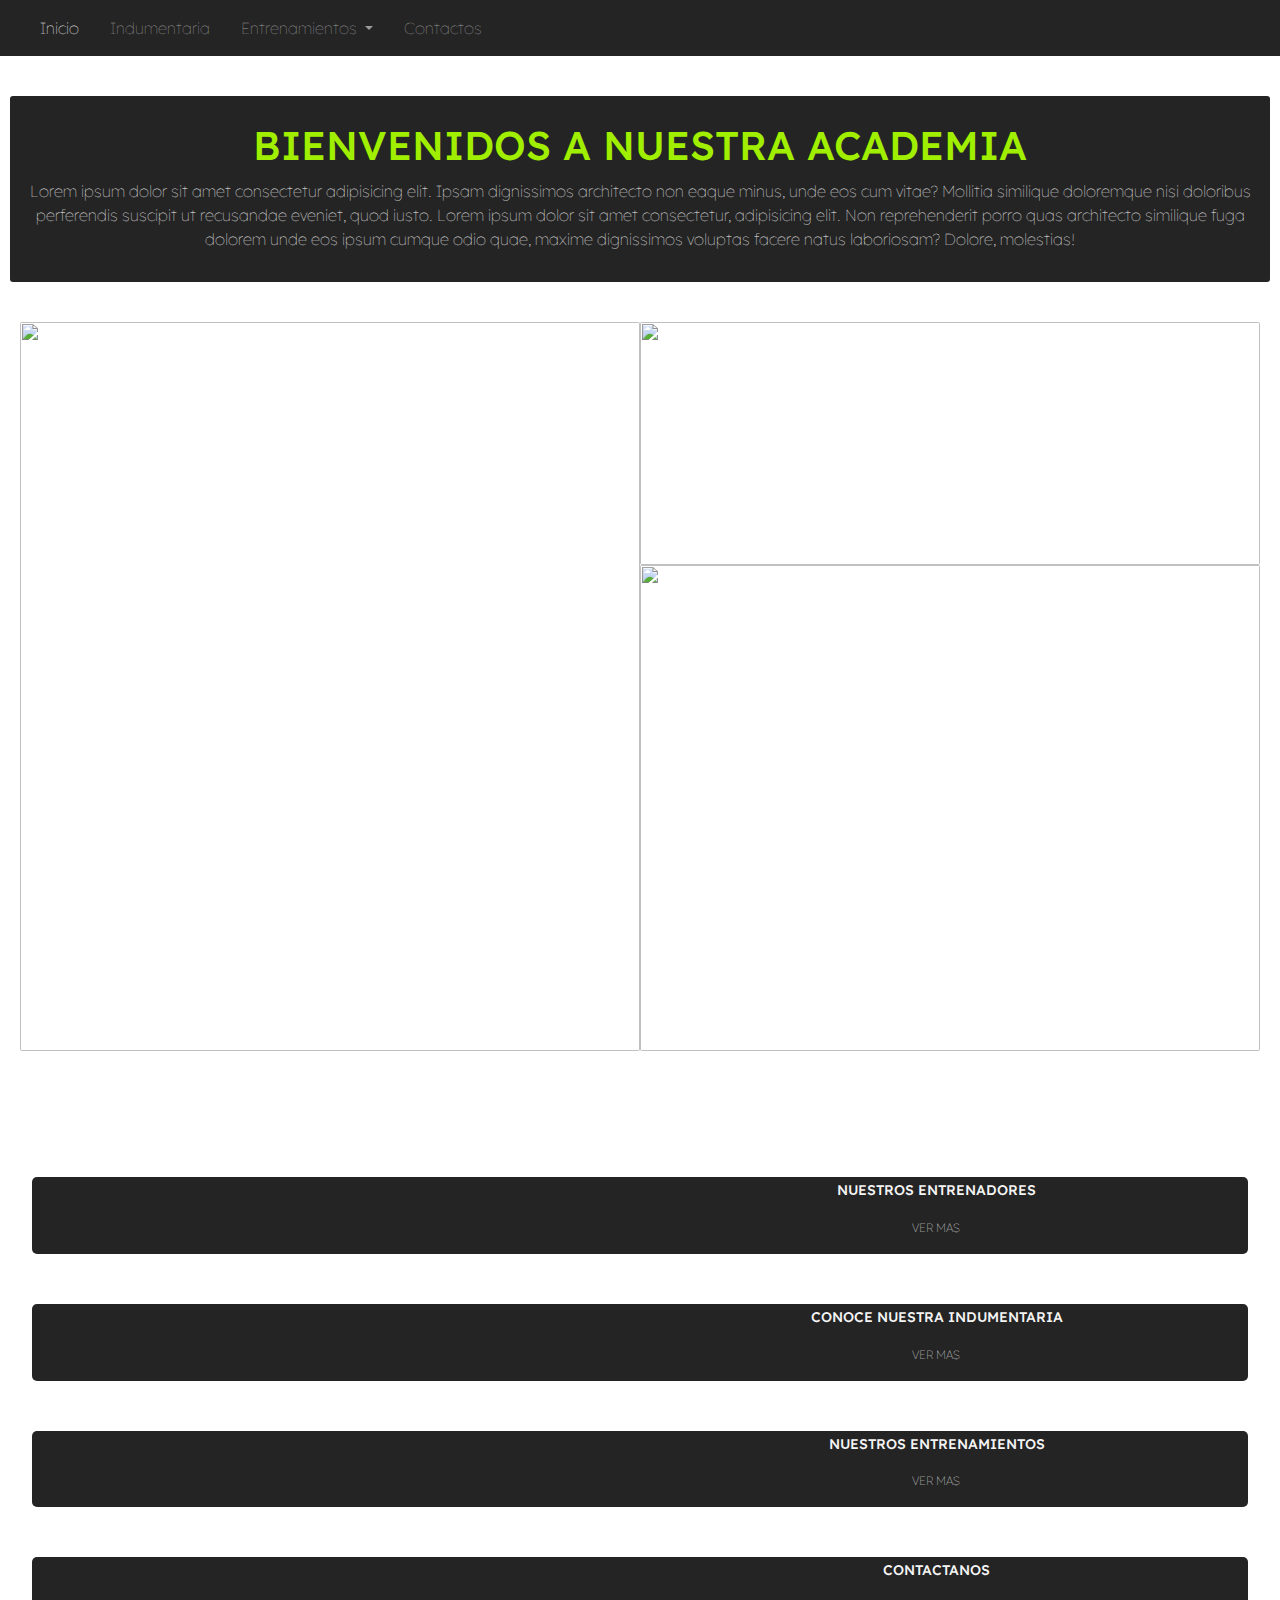
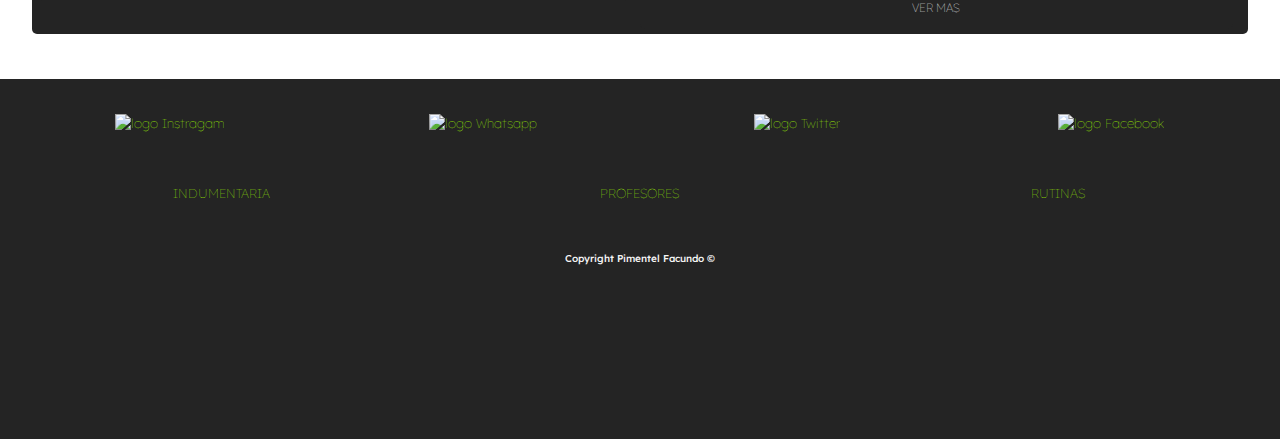
==== index.html @ 221ac8d2 "primer dia de sass terminado, faltan paginas rutinas y contactos" ====
<!DOCTYPE html>
<html lang="en">
<head>
    <meta charset="UTF-8">
    <meta name="viewport" content="width=device-width, initial-scale=1.0">
    <!-- link de bootstrap -->
    <link href="https://cdn.jsdelivr.net/npm/bootstrap@5.3.3/dist/css/bootstrap.min.css" rel="stylesheet" integrity="sha384-QWTKZyjpPEjISv5WaRU9OFeRpok6YctnYmDr5pNlyT2bRjXh0JMhjY6hW+ALEwIH" crossorigin="anonymous">

    <!-- link de nuestro css -->
    <link rel="stylesheet" href="css/styles.css">

    <!-- google fonts -->
    <link rel="preconnect" href="https://fonts.googleapis.com">
    <link rel="preconnect" href="https://fonts.gstatic.com" crossorigin>
    <link href="https://fonts.googleapis.com/css2?family=Arimo:ital,wght@0,400..700;1,400..700&family=Lexend+Deca:wght@100..900&family=Public+Sans:ital,wght@0,100..900;1,100..900&display=swap" rel="stylesheet">

    <title>Segunda Entrega</title>
</head>
<body>
    
  <!-- BARRA DE NAVEGACION -->

    <header>
      <nav class="navbar navbar-expand-lg bg-navbar" data-bs-theme="dark">
        <div class="container-fluid">
          <a class="navbar-logo" href="index.html"><img src="img/header/logo1.png" alt=""></a>
          <button class="navbar-toggler" type="button" data-bs-toggle="collapse" data-bs-target="#navbarSupportedContent" aria-controls="navbarSupportedContent" aria-expanded="false" aria-label="Toggle navigation">
            <span class="navbar-toggler-icon"></span>
          </button>
          <div class="collapse navbar-collapse nav-menu" id="navbarSupportedContent" >
            <ul class="navbar-nav me-auto mb-2 mb-lg-0 ">
              <li class="nav-links">
                <a class="nav-link active" aria-current="page" href="#" >Inicio</a>
              </li>
              <li class="nav-item">
                <a class="nav-link" href="pages/galeria.html">Indumentaria</a>
              </li>
              <li class="nav-item dropdown">
                <a class="nav-link dropdown-toggle" href="#" role="button" data-bs-toggle="dropdown" aria-expanded="false">
                  Entrenamientos
                </a>
                <ul class="dropdown-menu bg-navbar">
                  <li><a class="dropdown-item" href="pages/profesores.html">Profesores</a></li>
                  <li><a class="dropdown-item" href="pages/rutinas.html">Rutinas</a></li>
                  <li>
                </ul>
              </li>
              <li class="nav-item">
                <a class="nav-link" aria-disabled="true" href="pages/contactos.html">Contactos</a>
              </li>
            </ul>
            
          </div>
        </div>
      </nav>
    </header>

  <!-- CUERPO PRINCIPAL -->

    <main>
        <div class="box-one">
          <div class="texto">
            <h1>BIENVENIDOS A NUESTRA ACADEMIA</h1>
            <p>Lorem ipsum dolor sit amet consectetur adipisicing elit. Ipsam dignissimos architecto non eaque minus, unde eos cum vitae? Mollitia similique doloremque nisi doloribus perferendis suscipit ut recusandae eveniet, quod iusto. Lorem ipsum dolor sit amet consectetur, adipisicing elit. Non reprehenderit porro quas architecto similique fuga dolorem unde eos ipsum cumque odio quae, maxime dignissimos voluptas facere natus laboriosam? Dolore, molestias!</p>
          </div>

          <div class="grid-img">
            <div class="img-uno">
              <img src="img/main/lewan.jpg" alt="">
            </div>
            <div class="img-dos">
              <img src="img/main/main.jpg" alt="">
            </div>
            <div class="img-tres">
              <img src="img/main/6bfe313bb696d39ceade29074fa2ff1f.jpg" alt="">
            </div>
          </div>
          

        </div>

        <section class="links-pages">
            <div class="container-links">
              <div class="link-img">
                <img src="img/section/profesores.jpg" alt="">
              </div>
    
              <div class="link-text">
                <h2>NUESTROS ENTRENADORES</h2>
                <a href="pages/profesores.html">VER MAS</a>
              </div>
            </div>
            
            <div class="container-links">
              <div class="link-img">
                <img src="img/section/indumentaria.jpg" alt="">
              </div>
    
              <div class="link-text">
                <h2>CONOCE NUESTRA INDUMENTARIA</h2>
                <a href="pages/galeria.html">VER MAS</a>
              </div>
            </div>
    
            <div class="container-links">
              <div class="link-img">
                <img src="img/section/rutinas.jpg" alt="">
              </div>
              <div class="link-text">
                  <h2>NUESTROS ENTRENAMIENTOS</h2>
                  <a href="pages/rutinas.html">VER MAS</a>
              </div>
            </div>
    
            <div class="container-links">
              <div class="link-img">
                  <img src="img/section/personal-trainer.jpg" alt="">
              </div>
              <div class="link-text">
                  <h2>CONTACTANOS</h2>
                  <a href="pages/contactos.html">VER MAS</a>
              </div>
            </div>
        </section>
    </main>

  <!-- PIE DE PAGINA -->

    <footer>
        <div>
          <a href=""><img src="img/footer-contactos/instragram2.png" alt="logo Instragam"></a>
          <a href=""><img src="img/footer-contactos/whatsapp (2).png" alt="logo Whatsapp"></a>
          <a href=""><img src="img/footer-contactos/x.png" alt="logo Twitter"></a>
          <a href=""><img src="img/footer-contactos/facebook (2).png" alt="logo Facebook"></a>
        </div>

        <div>
            <a href="pages/galeria.html">INDUMENTARIA</a>
            <a href="pages/profesores.html">PROFESORES</a>
            <a href="pages/rutinas.html">RUTINAS</a>
        </div>

        <h3>Copyright Pimentel Facundo ©</h3>

    </footer>










  <script src="https://cdn.jsdelivr.net/npm/bootstrap@5.3.3/dist/js/bootstrap.bundle.min.js" integrity="sha384-YvpcrYf0tY3lHB60NNkmXc5s9fDVZLESaAA55NDzOxhy9GkcIdslK1eN7N6jIeHz" crossorigin="anonymous"></script>
</body>
</html>
---- css/styles.css ----
* {
  margin: 0;
  padding: 0;
  box-sizing: border-box;
}

body {
  background-color: rgb(255, 255, 255);
  font-family: "Lexend Deca", sans-serif;
  font-optical-sizing: auto;
  font-weight: 100;
  font-style: 100;
}

header {
  background-color: #242424;
}
header .bg-navbar .container-fluid .navbar-logo img {
  width: 30%;
}
header .bg-navbar .container-fluid .nav-menu .navbar-nav {
  margin: 0px 20px;
  gap: 15px;
}

/* CUERPO PRINCIPAL*/
main {
  text-align: center;
}
main .box-one .texto {
  margin: 40px 10px;
  background-color: #242424;
  color: whitesmoke;
  padding: 15px;
  border-radius: 3px;
}
main .box-one .texto h1 {
  color: #A1EF00;
}
main .box-one .grid-img {
  display: grid;
  grid-template-columns: repeat(2, 1fr);
  grid-template-rows: repeat(3, 30%);
  margin: 0px 20px;
  height: 90vh;
}
main .box-one .grid-img div img {
  width: 100%;
  height: 100%;
  object-fit: cover;
  border-radius: 2px;
}
main .box-one .grid-img .img-uno {
  grid-column: 1;
  grid-row: span 3;
}
main .box-one .grid-img .img-tres {
  grid-row: span 2;
}
main .links-pages {
  display: flex;
  flex-direction: column;
  align-items: center;
  border-radius: 2px;
  gap: 40px;
  margin: 40px 0px;
}
main .links-pages div {
  display: flex;
  width: 95%;
  margin: 5px 5px;
  border-radius: 5px;
  background-color: #242424;
  color: whitesmoke;
  font-size: 12px;
  text-align: center;
  align-items: center;
}

.links-pages {
  display: flex;
  flex-direction: column;
  align-items: center;
  border-radius: 2px;
  gap: 40px;
  margin: 40px 0px;
}
.links-pages div {
  display: flex;
  width: 95%;
  margin: 5px 5px;
  border-radius: 5px;
  background-color: #242424;
  color: whitesmoke;
  font-size: 12px;
  text-align: center;
  align-items: center;
}
.links-pages div h2 {
  font-size: 14px;
}
.links-pages div img {
  border-radius: 5px;
  margin: 5px 5px;
  width: 95%;
}
.links-pages .container-links .link-text {
  display: flex;
  flex-direction: column;
  margin-right: 15px;
}
.links-pages .container-links .link-text a {
  text-decoration: none;
  color: whitesmoke;
  width: 60%;
  padding: 12px;
}
.links-pages .container-links .link-text a:hover {
  background-color: #A1EF00;
  color: #242424;
  border-radius: 15px;
}

/* PIE DE PAGINA*/
footer {
  background-color: #242424;
  color: whitesmoke;
  text-align: center;
  height: 40vh;
}
footer h3 {
  padding: 10px;
  font-size: 10px;
}
footer div {
  padding: 10px;
  margin: 30px 15px;
  display: flex;
  justify-content: space-evenly;
  gap: 25px;
  font-size: 13px;
}
footer div img {
  padding-top: 25px;
  width: 50%;
}
footer div a {
  width: 40%;
  text-decoration: none;
  color: #A1EF00;
}

/* PAGE GALERIA */
.galeria div h1 {
  margin: 20px 3px;
  background-color: #242424;
  color: #A1EF00;
  padding: 15px;
  border-radius: 2px;
}
.galeria .adidas .cuadro-uno img {
  border-radius: 2px;
  width: 95%;
  padding: 5px;
}
.galeria .adidas div h2 {
  margin: 20px 3px;
  background-color: #242424;
  color: #A1EF00;
  padding: 15px;
  border-radius: 2px;
}
.galeria .adidas .cuadro-dos {
  height: 130vh;
  margin: 0px 10px;
  display: grid;
  grid-template-columns: repeat(2, 1fr);
  grid-template-rows: repeat(3, 33%);
  gap: 5px;
}
.galeria .adidas .cuadro-dos img {
  width: 100%;
  height: 100%;
  object-fit: cover;
  border-radius: 2px;
}
.galeria .adidas .cuadro-dos .dos-img-uno {
  grid-column: 1;
  grid-row: span 2;
}
.galeria .adidas .cuadro-dos .dos-img-cuatro {
  grid-column: span 2;
}
.galeria div h2 {
  margin: 20px 3px;
  background-color: #242424;
  color: #A1EF00;
  padding: 15px;
  border-radius: 2px;
}
.galeria .nike .cuadro-tres {
  height: 100vh;
  display: grid;
  grid-template-columns: repeat(2, 1fr);
  grid-template-rows: repeat(3, 33%);
  margin: 0px 10px;
  gap: 5px;
}
.galeria .nike .cuadro-tres img {
  width: 100%;
  height: 100%;
  object-fit: cover;
  border-radius: 2px;
}
.galeria .nike .cuadro-tres .tres-img-uno {
  grid-row: span 3;
}
.galeria .nike .cuadro-tres .tres-img-cuatro {
  grid-column: 2;
}
.galeria div h2 {
  margin: 20px 3px;
  background-color: #242424;
  color: #A1EF00;
  padding: 15px;
  border-radius: 2px;
}
.galeria .texto img {
  width: 95%;
  border-radius: 2px;
}

/* PAGE PROFESORES */
main .texto {
  margin: 20px 3px;
  background-color: #242424;
  color: whitesmoke;
  padding: 15px;
  border-radius: 2px;
}
main .texto h1 {
  color: #A1EF00;
}
main .cbum .card-profe {
  background-color: #242424;
  color: whitesmoke;
  padding: 5px;
  text-align: start;
}
main .cbum .card-profe img {
  margin: 5px 5px;
  width: 40%;
  float: left;
  margin-right: 10px;
  margin-bottom: 10px;
}
main .cbum .card-profe h2 {
  color: #A1EF00;
  padding: 10px;
  text-align: center;
}
main .fotos-cbum {
  height: 60vh;
  display: grid;
  grid-template-columns: repeat(3, 1fr);
  grid-template-rows: repeat(2, 50%);
  margin: 5px 5px;
  gap: 2px;
}
main .fotos-cbum img {
  width: 100%;
  height: 100%;
  object-fit: cover;
}
main .fotos-cbum .cbum-cuatro {
  grid-column: span 3;
}
main .canelo {
  margin: 25px 0px;
}
main .canelo .card-profe {
  background-color: #242424;
  color: whitesmoke;
  padding: 5px;
  text-align: start;
}
main .canelo .card-profe img {
  margin: 5px 5px;
  width: 40%;
  float: left;
  margin-right: 10px;
  margin-bottom: 10px;
}
main .canelo .card-profe h2 {
  color: #A1EF00;
  padding: 10px;
  text-align: center;
}
main .fotos-canelo {
  margin: 5px 5px;
  display: grid;
  grid-template-columns: repeat(2, 1fr);
  grid-template-rows: repeat(3, 34%);
  gap: 2px;
}
main .fotos-canelo img {
  width: 100%;
  height: 100%;
  object-fit: cover;
}
main .fotos-canelo .canelo-uno {
  grid-row: span 3;
}

/* PAGE RUTINA */
main .texto h1 {
  margin: 10px 0px;
  color: whitesmoke;
}
main .texto h2 {
  margin: 15px 0px;
  color: #A1EF00;
}
main .rutina-uno {
  margin: 20px 0px;
}
main .rutina-uno .texto {
  background-color: #242424;
  color: whitesmoke;
  margin: 20px 5px;
  border-radius: 2px;
  font-size: 13px;
  padding: 5px;
}
main .rutina-uno table tr {
  background-color: #242424;
  border: 0.5px solid #A1EF00;
  color: whitesmoke;
}
main .rutina-uno table tr td {
  background-color: #242424;
  border: 0.5px solid #A1EF00;
  color: whitesmoke;
}
main .rutina-dos .textos {
  background-color: #242424;
  color: whitesmoke;
  margin: 20px 5px;
  border-radius: 2px;
  font-size: 13px;
  padding: 5px;
}

/*# sourceMappingURL=styles.css.map */
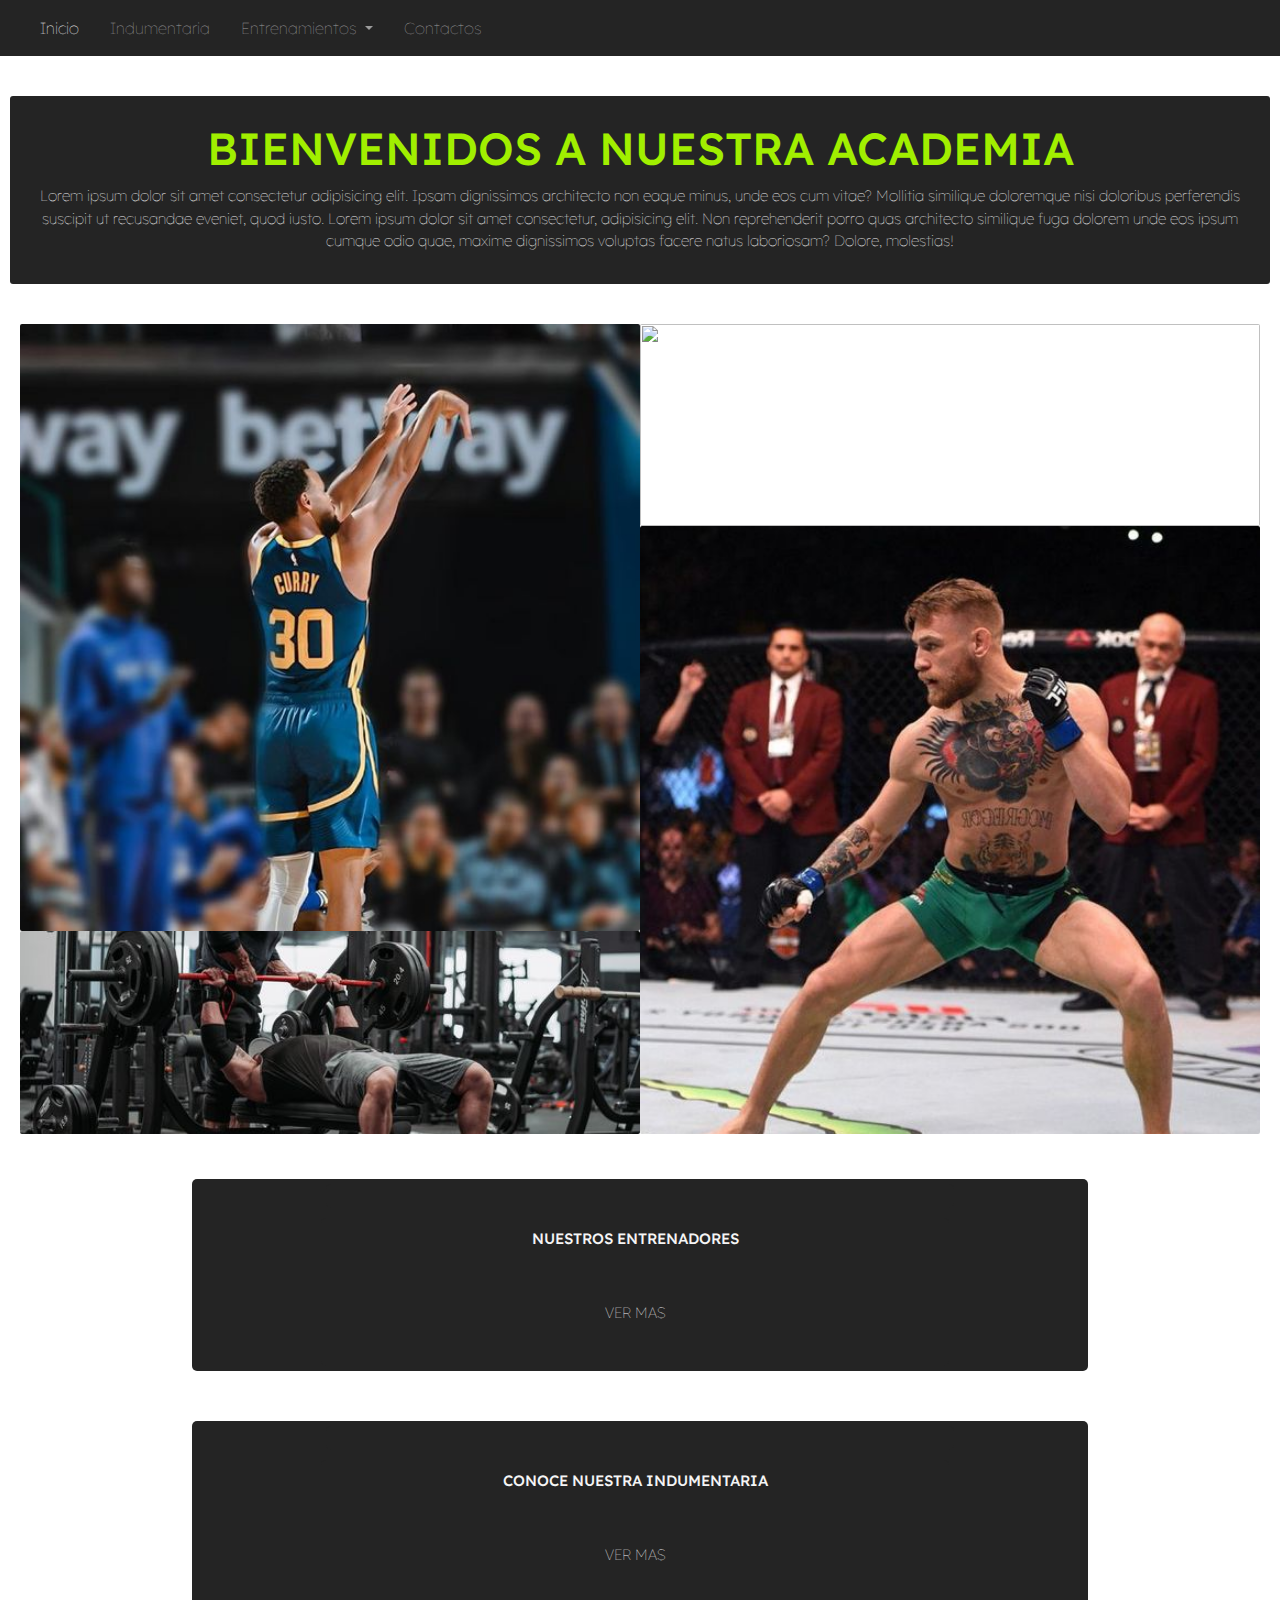
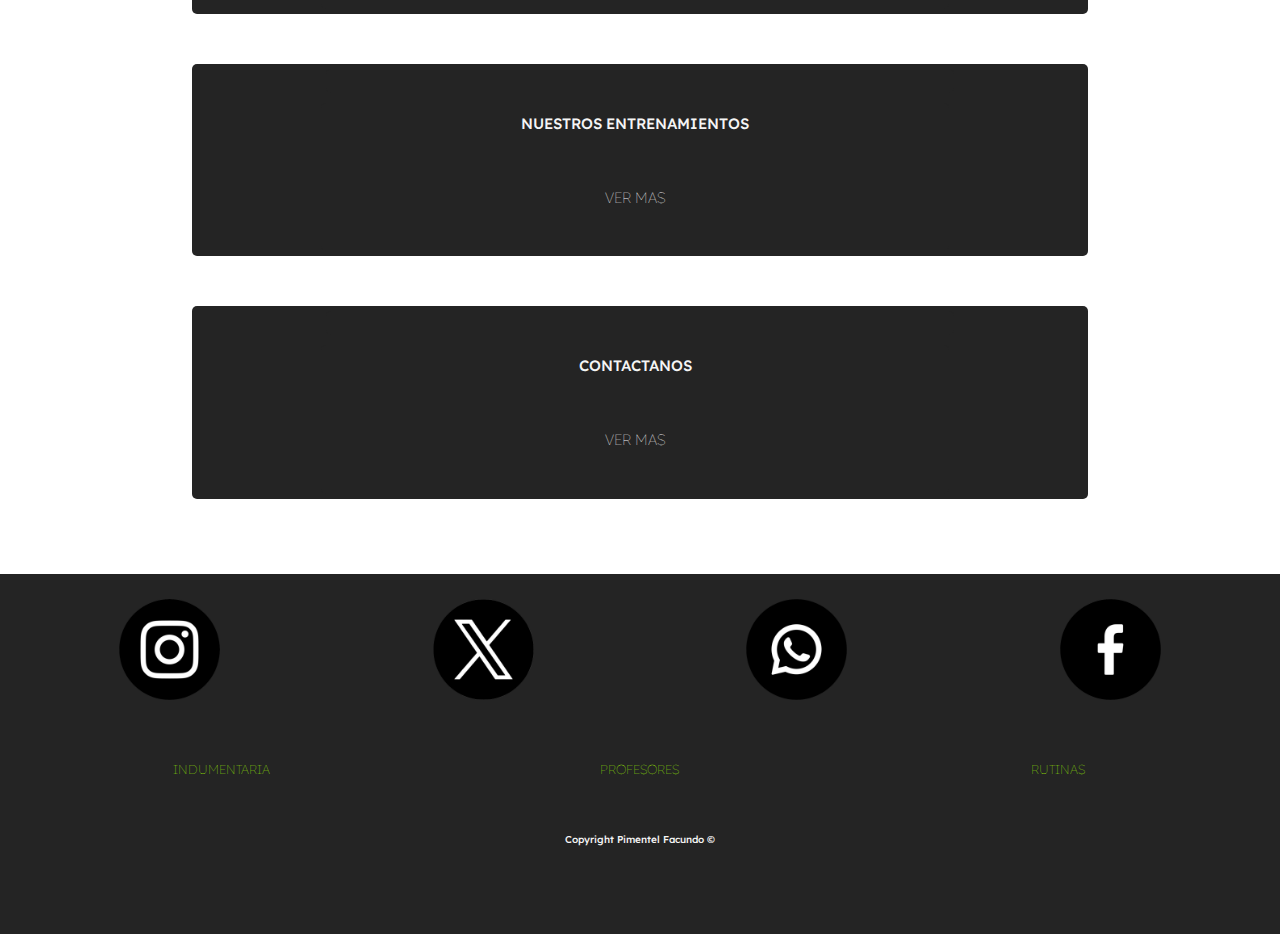
==== commit d7665397: "terminado la MQ de tablets y se corrige estructuracion de los html" ====
--- a/index.html
+++ b/index.html
@@ -58,94 +58,94 @@
   <!-- CUERPO PRINCIPAL -->
 
     <main>
-        <div class="box-one">
-          <div class="texto">
-            <h1>BIENVENIDOS A NUESTRA ACADEMIA</h1>
-            <p>Lorem ipsum dolor sit amet consectetur adipisicing elit. Ipsam dignissimos architecto non eaque minus, unde eos cum vitae? Mollitia similique doloremque nisi doloribus perferendis suscipit ut recusandae eveniet, quod iusto. Lorem ipsum dolor sit amet consectetur, adipisicing elit. Non reprehenderit porro quas architecto similique fuga dolorem unde eos ipsum cumque odio quae, maxime dignissimos voluptas facere natus laboriosam? Dolore, molestias!</p>
-          </div>
-
-          <div class="grid-img">
-            <div class="img-uno">
-              <img src="img/main/lewan.jpg" alt="">
-            </div>
-            <div class="img-dos">
-              <img src="img/main/main.jpg" alt="">
-            </div>
-            <div class="img-tres">
-              <img src="img/main/6bfe313bb696d39ceade29074fa2ff1f.jpg" alt="">
-            </div>
-          </div>
-          
-
+      <article class="box-one">
+        <div class="texto">
+          <h1>BIENVENIDOS A NUESTRA ACADEMIA</h1>
+          <p>Lorem ipsum dolor sit amet consectetur adipisicing elit. Ipsam dignissimos architecto non eaque minus, unde eos cum vitae? Mollitia similique doloremque nisi doloribus perferendis suscipit ut recusandae eveniet, quod iusto. Lorem ipsum dolor sit amet consectetur, adipisicing elit. Non reprehenderit porro quas architecto similique fuga dolorem unde eos ipsum cumque odio quae, maxime dignissimos voluptas facere natus laboriosam? Dolore, molestias!</p>
         </div>
 
-        <section class="links-pages">
-            <div class="container-links">
-              <div class="link-img">
-                <img src="img/section/profesores.jpg" alt="">
-              </div>
+        <div class="grid-img">
+          <div class="img-uno">
+            <img src="img/main/curry.jpg" alt="">
+          </div>
+          <div class="img-dos">
+            <img src="img/main/main.jpg" alt="">
+          </div>
+          <div class="img-tres">
+            <img src="img/main/mcgregor.jpg" alt="">
+          </div>
+          <div class="img-cuatro">
+            <img src="img/main/pressbanca.jpg" alt="">
+          </div>
+          <div class="img-cinco">
+            <img src="img/main/6bfe313bb696d39ceade29074fa2ff1f.jpg" alt="">
+          </div>
+        </div>
+      </article>
+
+      <article class="links-pages">
+        <div>
+          <div class="link-img">
+            <img src="img/section/profesores.jpg" alt="">
+          </div>
     
-              <div class="link-text">
-                <h2>NUESTROS ENTRENADORES</h2>
-                <a href="pages/profesores.html">VER MAS</a>
-              </div>
-            </div>
+          <div class="link-text">
+            <h2>NUESTROS ENTRENADORES</h2>
+            <a href="pages/profesores.html">VER MAS</a>
+          </div>
+        </div>
             
-            <div class="container-links">
-              <div class="link-img">
-                <img src="img/section/indumentaria.jpg" alt="">
-              </div>
+        <div>
+          <div class="link-img">
+            <img src="img/section/indumentaria.jpg" alt="">
+          </div>
     
-              <div class="link-text">
-                <h2>CONOCE NUESTRA INDUMENTARIA</h2>
-                <a href="pages/galeria.html">VER MAS</a>
-              </div>
-            </div>
+          <div class="link-text">
+            <h2>CONOCE NUESTRA INDUMENTARIA</h2>
+            <a href="pages/galeria.html">VER MAS</a>
+          </div>
+        </div>
     
-            <div class="container-links">
-              <div class="link-img">
-                <img src="img/section/rutinas.jpg" alt="">
-              </div>
-              <div class="link-text">
-                  <h2>NUESTROS ENTRENAMIENTOS</h2>
-                  <a href="pages/rutinas.html">VER MAS</a>
-              </div>
-            </div>
+        <div>
+          <div class="link-img">
+            <img src="img/section/rutinas.jpg" alt="">
+          </div>
+          <div class="link-text">
+              <h2>NUESTROS ENTRENAMIENTOS</h2>
+              <a href="pages/rutinas.html">VER MAS</a>
+          </div>
+        </div>
     
-            <div class="container-links">
-              <div class="link-img">
-                  <img src="img/section/personal-trainer.jpg" alt="">
-              </div>
-              <div class="link-text">
-                  <h2>CONTACTANOS</h2>
-                  <a href="pages/contactos.html">VER MAS</a>
-              </div>
-            </div>
-        </section>
+        <div>
+          <div class="link-img">
+              <img src="img/section/personal-trainer.jpg" alt="">
+          </div>
+          <div class="link-text">
+              <h2>CONTACTANOS</h2>
+              <a href="pages/contactos.html">VER MAS</a>
+          </div>
+        </div>
+      </article>
     </main>
 
   <!-- PIE DE PAGINA -->
 
     <footer>
-        <div>
-          <a href=""><img src="img/footer-contactos/instragram2.png" alt="logo Instragam"></a>
-          <a href=""><img src="img/footer-contactos/whatsapp (2).png" alt="logo Whatsapp"></a>
-          <a href=""><img src="img/footer-contactos/x.png" alt="logo Twitter"></a>
-          <a href=""><img src="img/footer-contactos/facebook (2).png" alt="logo Facebook"></a>
-        </div>
+      <div>
+        <a href=""><img src="img/footer-contactos/instagram.png" alt="logo Instragam"></a>
+        <a href=""><img src="img/footer-contactos/whatsapp.png" alt="logo Whatsapp"></a>
+        <a href=""><img src="img/footer-contactos/x.png" alt="logo Twitter"></a>
+        <a href=""><img src="img/footer-contactos/facebook.png" alt="logo Facebook"></a>
+      </div>
 
-        <div>
-            <a href="pages/galeria.html">INDUMENTARIA</a>
-            <a href="pages/profesores.html">PROFESORES</a>
-            <a href="pages/rutinas.html">RUTINAS</a>
-        </div>
+      <div>
+        <a href="pages/galeria.html">INDUMENTARIA</a>
+        <a href="pages/profesores.html">PROFESORES</a>
+        <a href="pages/rutinas.html">RUTINAS</a>
+      </div>
 
-        <h3>Copyright Pimentel Facundo ©</h3>
-
+      <h3>Copyright Pimentel Facundo ©</h3>
     </footer>
-
-
-
 
 
 
--- a/css/styles.css
+++ b/css/styles.css
@@ -40,7 +40,7 @@
 main .box-one .grid-img {
   display: grid;
   grid-template-columns: repeat(2, 1fr);
-  grid-template-rows: repeat(3, 30%);
+  grid-template-rows: repeat(3, 34%);
   margin: 0px 20px;
   height: 90vh;
 }
@@ -57,6 +57,12 @@
 main .box-one .grid-img .img-tres {
   grid-row: span 2;
 }
+main .box-one .grid-img .img-cuatro {
+  display: none;
+}
+main .box-one .grid-img .img-cinco {
+  display: none;
+}
 main .links-pages {
   display: flex;
   flex-direction: column;
@@ -75,6 +81,30 @@
   font-size: 12px;
   text-align: center;
   align-items: center;
+}
+main .links-pages div .link-text {
+  display: flex;
+  flex-direction: column;
+  margin-right: 15px;
+}
+main .links-pages div .link-text h2 {
+  font-size: 14px;
+}
+main .links-pages div .link-text img {
+  border-radius: 5px;
+  margin: 5px 5px;
+  width: 95%;
+}
+main .links-pages div .link-text a {
+  text-decoration: none;
+  color: whitesmoke;
+  width: 60%;
+  padding: 12px;
+}
+main .links-pages div .link-text a:hover {
+  background-color: #A1EF00;
+  color: #242424;
+  border-radius: 15px;
 }
 
 .links-pages {
@@ -332,15 +362,29 @@
   font-size: 13px;
   padding: 5px;
 }
-main .rutina-uno table tr {
-  background-color: #242424;
-  border: 0.5px solid #A1EF00;
-  color: whitesmoke;
-}
-main .rutina-uno table tr td {
-  background-color: #242424;
-  border: 0.5px solid #A1EF00;
-  color: whitesmoke;
+main .rutina-uno .tabla-uno {
+  display: flex;
+  justify-content: center;
+}
+main .rutina-uno .tabla-uno table .dias {
+  border: 0.5px solid;
+}
+main .rutina-uno .tabla-uno table .dias td {
+  background-color: #242424;
+  border: 0.5px solid #242424;
+  color: #A1EF00;
+  padding: 8px;
+  font-size: 15px;
+}
+main .rutina-uno .tabla-uno table tr {
+  border: 0.5px solid;
+}
+main .rutina-uno .tabla-uno table tr td {
+  background-color: #242424;
+  border: 0.5px solid #242424;
+  color: whitesmoke;
+  padding: 8px;
+  font-size: 15px;
 }
 main .rutina-dos .textos {
   background-color: #242424;
@@ -350,5 +394,212 @@
   font-size: 13px;
   padding: 5px;
 }
+main .rutina-dos .tabla-dos {
+  display: flex;
+  justify-content: center;
+}
+main .rutina-dos .tabla-dos table .dias {
+  border: 0.5px solid;
+}
+main .rutina-dos .tabla-dos table .dias td {
+  background-color: #242424;
+  border: 0.5px solid #242424;
+  color: #A1EF00;
+  padding: 8px;
+  font-size: 15px;
+}
+main .rutina-dos .tabla-dos table tr {
+  border: 0.5px solid;
+}
+main .rutina-dos .tabla-dos table tr td {
+  background-color: #242424;
+  border: 0.5px solid #242424;
+  color: whitesmoke;
+  padding: 8px;
+  font-size: 15px;
+}
+
+/* PAGE CONTACTOS */
+main {
+  display: flex;
+  justify-content: center;
+  flex-direction: column;
+}
+main .contactos {
+  display: flex;
+  justify-content: center;
+}
+main .contactos .redes {
+  color: #A1EF00;
+  background-color: #242424;
+  margin: 20px 0px;
+  border-radius: 3px;
+  width: 95%;
+  box-shadow: 0 0 20px rgba(0, 0, 0, 0.2);
+}
+main .contactos .redes h1 {
+  font-size: 25px;
+}
+main .contactos .redes div {
+  margin: 20px 0px;
+}
+main .contactos .redes div a img {
+  width: 15%;
+}
+main .inscripcion {
+  display: flex;
+  justify-content: center;
+}
+main .inscripcion .formulario {
+  width: 95%;
+  align-content: center;
+  background-color: #242424;
+  color: #A1EF00;
+  padding: 25px;
+  box-shadow: 0 0 20px rgba(0, 0, 0, 0.2);
+}
+main .inscripcion .formulario form {
+  display: flex;
+  justify-content: center;
+  flex-direction: column;
+}
+main .inscripcion .formulario form .controles {
+  padding: 8px;
+  border-radius: 20px;
+  margin: 15px 0px;
+  background-color: #d4d4d4;
+}
+main .inscripcion .formulario form .boton {
+  padding: 15px;
+  background-color: #A1EF00;
+  border-radius: 10px;
+  color: #242424;
+}
+
+/* MQ tablets */
+@media screen and (min-width: 768px) {
+  /* inicio */
+  main .box-one .texto {
+    font-size: 15px;
+  }
+  main .box-one .texto h1 {
+    font-size: 45px;
+  }
+  main .box-one .grid-img {
+    display: grid;
+    grid-template-columns: repeat(2, 1fr);
+    grid-template-rows: repeat(4, 25%);
+    margin: 0px 20px;
+    height: 90vh;
+  }
+  main .box-one .grid-img .img-tres {
+    grid-row: span 3;
+  }
+  main .box-one .grid-img .img-cuatro {
+    display: block;
+  }
+  main .links-pages div {
+    display: flex;
+    flex-direction: column;
+    width: 70%;
+  }
+  main .links-pages div .link-img img {
+    width: 100%;
+    margin: 12px;
+  }
+  main .links-pages div .link-text h2 {
+    font-size: 15px;
+    margin: 12px 0px;
+  }
+  main .links-pages div .link-text a {
+    font-size: 15px;
+    margin: 30px 0px;
+  }
+  footer div a img {
+    padding-top: 10px;
+    width: 35%;
+  }
+  footer div a {
+    padding: 5px 0px;
+    font-size: 13px;
+  }
+  footer h3 {
+    font-size: 10px;
+  }
+  /* indumentaria */
+  .galeria .adidas .cuadro-uno {
+    display: grid;
+    grid-template-columns: repeat(2, 1fr);
+    grid-template-rows: repeat(2, 50%);
+  }
+  .galeria .adidas .cuadro-uno div img {
+    width: 100%;
+    height: 100%;
+    object-fit: cover;
+  }
+  .galeria .nike .texto {
+    font-size: 15px;
+  }
+  .galeria .nike img {
+    width: 80%;
+  }
+  /* profesores */
+  main .cbum .card-profe img {
+    width: 27%;
+  }
+  main .canelo .card-profe img {
+    width: 27%;
+  }
+  main .canelo .fotos-canelo {
+    height: 80vh;
+    margin: 5px 5px;
+    display: grid;
+    grid-template-columns: repeat(2, 1fr);
+    grid-template-rows: repeat(3, 34%);
+    gap: 2px;
+  }
+  main .canelo .fotos-canelo .canelo-uno {
+    grid-row: span 2;
+  }
+  main .canelo .fotos-canelo .canelo-tres {
+    grid-row: span 2;
+  }
+  /* rutinas */
+  main section .rutina-uno .texto {
+    font-size: 15px;
+  }
+  main section .rutina-uno .tabla-uno table .dias td {
+    font-size: 30px;
+  }
+  main section .rutina-uno .tabla-uno table tr td {
+    font-size: 22px;
+  }
+  main section .rutina-dos .tabla-dos table .dias td {
+    font-size: 30px;
+  }
+  main section .rutina-dos .tabla-dos table tr td {
+    font-size: 22px;
+  }
+  /* contactos */
+  main .contactos .redes h1 {
+    padding-top: 25px;
+    font-size: 30px;
+  }
+  main .contactos .redes div {
+    display: flex;
+  }
+  main .contactos .redes div .logo {
+    display: block;
+  }
+  main .contactos .redes div .logo a img {
+    padding: 15px;
+    width: 60%;
+  }
+  main .inscripcion .formulario h1 {
+    padding: 15px;
+    font-size: 30px;
+  }
+}
+/* MQ desktop */
 
 /*# sourceMappingURL=styles.css.map */
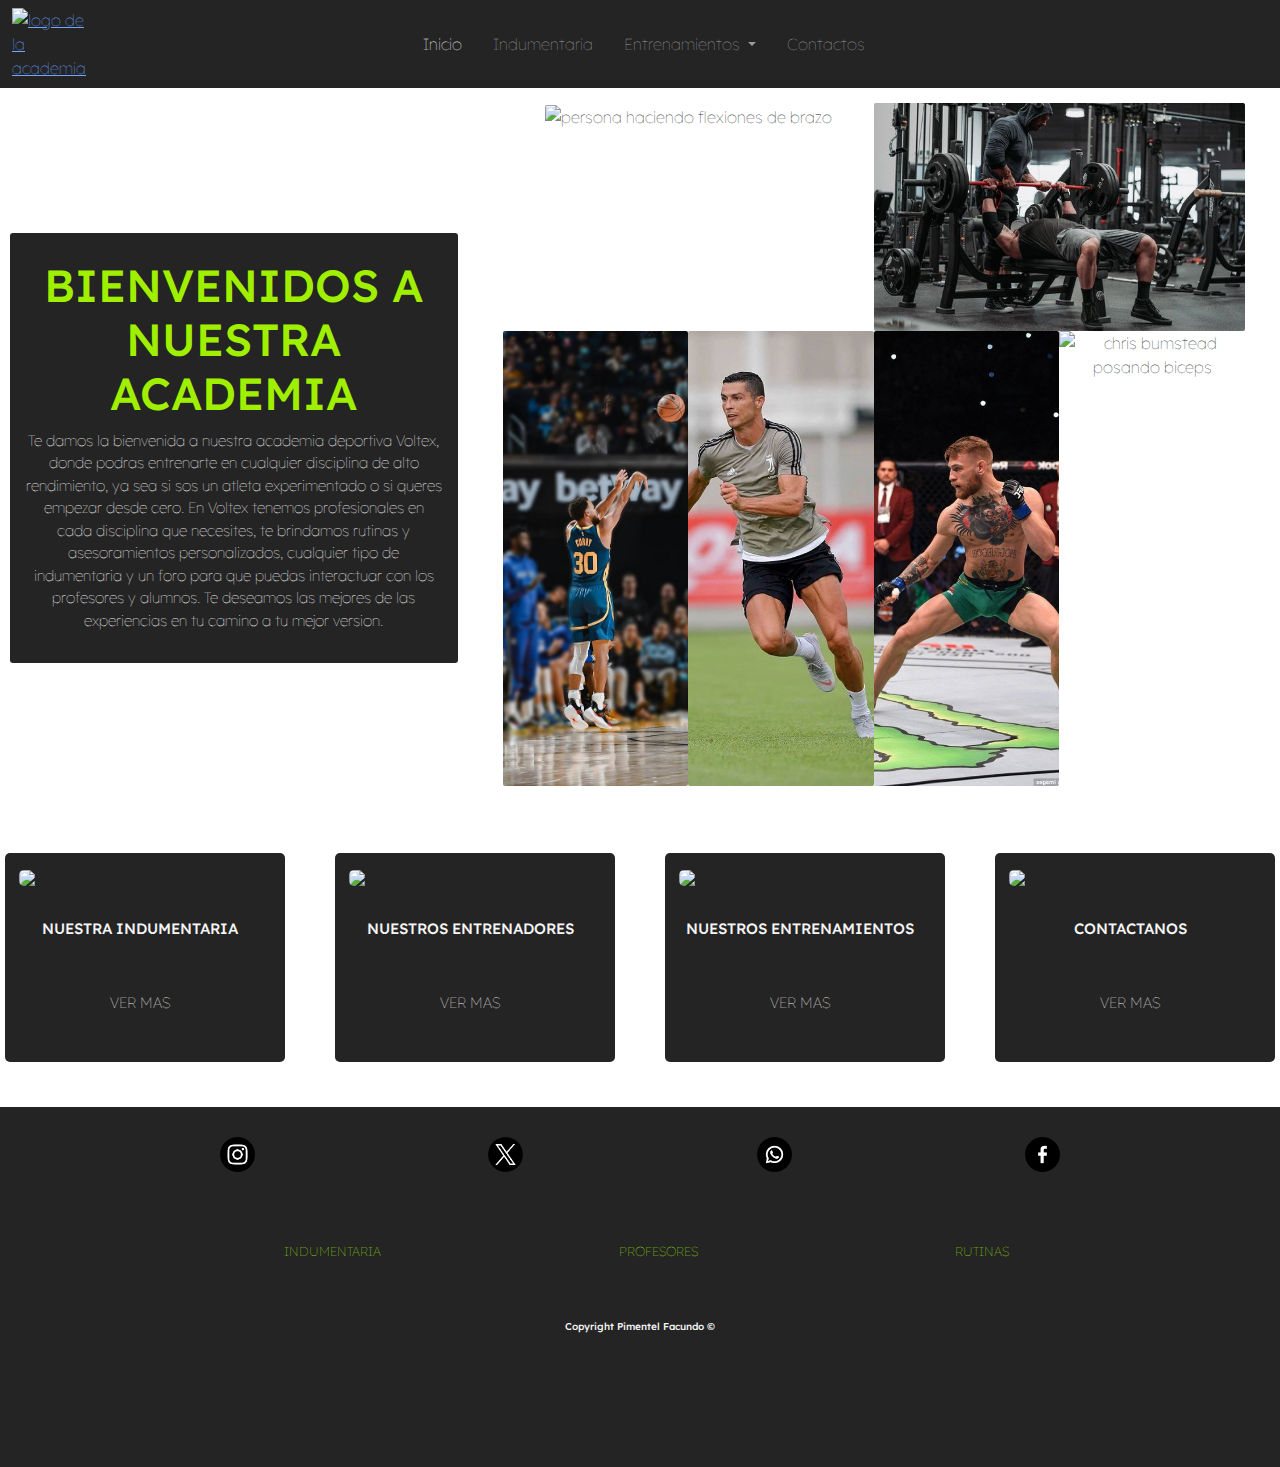
==== commit 5e1999fb: "agregado el texto original" ====
--- a/index.html
+++ b/index.html
@@ -23,7 +23,7 @@
     <header>
       <nav class="navbar navbar-expand-lg bg-navbar" data-bs-theme="dark">
         <div class="container-fluid">
-          <a class="navbar-logo" href="index.html"><img src="img/header/logo1.png" alt=""></a>
+          <a class="navbar-logo" href="index.html"><img src="img/header/logo1.png" alt="logo de la academia"></a>
           <button class="navbar-toggler" type="button" data-bs-toggle="collapse" data-bs-target="#navbarSupportedContent" aria-controls="navbarSupportedContent" aria-expanded="false" aria-label="Toggle navigation">
             <span class="navbar-toggler-icon"></span>
           </button>
@@ -61,32 +61,49 @@
       <article class="box-one">
         <div class="texto">
           <h1>BIENVENIDOS A NUESTRA ACADEMIA</h1>
-          <p>Lorem ipsum dolor sit amet consectetur adipisicing elit. Ipsam dignissimos architecto non eaque minus, unde eos cum vitae? Mollitia similique doloremque nisi doloribus perferendis suscipit ut recusandae eveniet, quod iusto. Lorem ipsum dolor sit amet consectetur, adipisicing elit. Non reprehenderit porro quas architecto similique fuga dolorem unde eos ipsum cumque odio quae, maxime dignissimos voluptas facere natus laboriosam? Dolore, molestias!</p>
+          <p>Te damos la bienvenida a nuestra academia deportiva Voltex, donde podras entrenarte en cualquier disciplina de alto rendimiento, ya sea si sos un atleta experimentado o si queres empezar desde cero. 
+            En Voltex tenemos profesionales en cada disciplina que necesites, te brindamos rutinas y asesoramientos personalizados, cualquier tipo de indumentaria y un foro para que puedas interactuar con los profesores y alumnos. Te deseamos las mejores de las experiencias en tu camino a tu mejor version. 
+          </p>
         </div>
 
         <div class="grid-img">
           <div class="img-uno">
-            <img src="img/main/curry.jpg" alt="">
+            <img src="img/main/curry.jpg" alt="Stephen Curry lanzando un tripe">
           </div>
           <div class="img-dos">
-            <img src="img/main/main.jpg" alt="">
+            <img src="img/main/main.jpg" alt="persona haciendo flexiones de brazo">
           </div>
           <div class="img-tres">
-            <img src="img/main/mcgregor.jpg" alt="">
+            <img src="img/main/cristiano.jpg" alt="Cristiano Ronaldo corriendo ">
           </div>
           <div class="img-cuatro">
-            <img src="img/main/pressbanca.jpg" alt="">
+            <img src="img/main/pressbanca.jpg" alt="persona asistiendo en press de banca">
           </div>
           <div class="img-cinco">
-            <img src="img/main/6bfe313bb696d39ceade29074fa2ff1f.jpg" alt="">
+            <img src="img/main/mcgregor.jpg" alt="Conor Mcgregor posicionado">
+          </div>
+          <div class="img-seis">
+            <img src="img/main/6bfe313bb696d39ceade29074fa2ff1f.jpg" alt="chris bumstead posando biceps">
           </div>
         </div>
       </article>
 
       <article class="links-pages">
+        
         <div>
           <div class="link-img">
-            <img src="img/section/profesores.jpg" alt="">
+            <img src="img/section/indumentaria.jpg" alt=" hombre con camiseta negra nike">
+          </div>
+          
+          <div class="link-text">
+            <h2>NUESTRA INDUMENTARIA</h2>
+            <a href="pages/galeria.html">VER MAS</a>
+          </div>
+        </div>
+        
+        <div>
+          <div class="link-img">
+            <img src="img/section/profesores.jpg" alt="dos personas hablando">
           </div>
     
           <div class="link-text">
@@ -94,21 +111,9 @@
             <a href="pages/profesores.html">VER MAS</a>
           </div>
         </div>
-            
         <div>
           <div class="link-img">
-            <img src="img/section/indumentaria.jpg" alt="">
-          </div>
-    
-          <div class="link-text">
-            <h2>CONOCE NUESTRA INDUMENTARIA</h2>
-            <a href="pages/galeria.html">VER MAS</a>
-          </div>
-        </div>
-    
-        <div>
-          <div class="link-img">
-            <img src="img/section/rutinas.jpg" alt="">
+            <img src="img/section/rutinas.jpg" alt="accesorios de gimnasio">
           </div>
           <div class="link-text">
               <h2>NUESTROS ENTRENAMIENTOS</h2>
@@ -118,7 +123,7 @@
     
         <div>
           <div class="link-img">
-              <img src="img/section/personal-trainer.jpg" alt="">
+              <img src="img/section/personal-trainer.jpg" alt="personal trainer entrenando a una persona">
           </div>
           <div class="link-text">
               <h2>CONTACTANOS</h2>
@@ -132,10 +137,10 @@
 
     <footer>
       <div>
-        <a href=""><img src="img/footer-contactos/instagram.png" alt="logo Instragam"></a>
-        <a href=""><img src="img/footer-contactos/whatsapp.png" alt="logo Whatsapp"></a>
-        <a href=""><img src="img/footer-contactos/x.png" alt="logo Twitter"></a>
-        <a href=""><img src="img/footer-contactos/facebook.png" alt="logo Facebook"></a>
+        <a href=""><img src="img/footer-contactos/instagram.png" alt="Instragam logo"></a>
+        <a href=""><img src="img/footer-contactos/whatsapp.png" alt="Whatsapp logo"></a>
+        <a href=""><img src="img/footer-contactos/x.png" alt="Twitter logo"></a>
+        <a href=""><img src="img/footer-contactos/facebook.png" alt="Facebook logo"></a>
       </div>
 
       <div>
--- a/css/styles.css
+++ b/css/styles.css
@@ -1,3 +1,36 @@
+main .canelo .card-profe, main .cbum .card-profe {
+  background-color: #242424;
+  color: whitesmoke;
+  padding: 5px;
+  text-align: start;
+  border-radius: 2px;
+}
+
+.galeria .nike .cuadro-tres, .galeria .adidas .cuadro-dos {
+  margin: 0px 10px;
+  display: grid;
+  grid-template-columns: repeat(2, 1fr);
+  grid-template-rows: repeat(3, 33%);
+  gap: 5px;
+}
+
+main .rutina-dos .texto, main .rutina-uno .texto {
+  background-color: #242424;
+  color: whitesmoke;
+  margin: 20px 5px;
+  border-radius: 2px;
+  font-size: 13px;
+  padding: 5px;
+}
+
+main .rutina-dos .tabla-dos table tr td, main .rutina-dos .tabla-dos table .dias td, main .rutina-uno .tabla-uno table tr td, main .rutina-uno .tabla-uno table .dias td {
+  background-color: #242424;
+  border: 0.5px solid #242424;
+  color: whitesmoke;
+  padding: 8px;
+  font-size: 11px;
+}
+
 * {
   margin: 0;
   padding: 0;
@@ -15,13 +48,19 @@
 header {
   background-color: #242424;
 }
-header .bg-navbar .container-fluid .navbar-logo img {
-  width: 30%;
+header .bg-navbar .container-fluid .nav-menu .bg-navbar {
+  background-color: #242424;
 }
 header .bg-navbar .container-fluid .nav-menu .navbar-nav {
   margin: 0px 20px;
   gap: 15px;
 }
+header .bg-navbar .container-fluid .navbar-logo {
+  width: 70px;
+}
+header .bg-navbar .container-fluid .navbar-logo img {
+  width: 100%;
+}
 
 /* CUERPO PRINCIPAL*/
 main {
@@ -29,10 +68,11 @@
 }
 main .box-one .texto {
   margin: 40px 10px;
+  border-radius: 3px;
+  font-size: 18px;
   background-color: #242424;
   color: whitesmoke;
   padding: 15px;
-  border-radius: 3px;
 }
 main .box-one .texto h1 {
   color: #A1EF00;
@@ -63,11 +103,14 @@
 main .box-one .grid-img .img-cinco {
   display: none;
 }
+main .box-one .grid-img .img-seis {
+  display: none;
+}
 main .links-pages {
   display: flex;
   flex-direction: column;
   align-items: center;
-  border-radius: 2px;
+  border-radius: 5px;
   gap: 40px;
   margin: 40px 0px;
 }
@@ -76,11 +119,9 @@
   width: 95%;
   margin: 5px 5px;
   border-radius: 5px;
-  background-color: #242424;
-  color: whitesmoke;
   font-size: 12px;
-  text-align: center;
-  align-items: center;
+  background-color: #242424;
+  color: whitesmoke;
 }
 main .links-pages div .link-text {
   display: flex;
@@ -91,8 +132,9 @@
   font-size: 14px;
 }
 main .links-pages div .link-text img {
+  margin: 5px 5px;
   border-radius: 5px;
-  margin: 5px 5px;
+  font-size: 0px;
   width: 95%;
 }
 main .links-pages div .link-text a {
@@ -120,18 +162,18 @@
   width: 95%;
   margin: 5px 5px;
   border-radius: 5px;
-  background-color: #242424;
-  color: whitesmoke;
-  font-size: 12px;
-  text-align: center;
+  font-size: 0px;
+  background-color: #242424;
+  color: whitesmoke;
   align-items: center;
 }
 .links-pages div h2 {
   font-size: 14px;
 }
 .links-pages div img {
+  margin: 5px 5px;
   border-radius: 5px;
-  margin: 5px 5px;
+  font-size: 0px;
   width: 95%;
 }
 .links-pages .container-links .link-text {
@@ -181,11 +223,15 @@
 }
 
 /* PAGE GALERIA */
-.galeria div h1 {
-  margin: 20px 3px;
-  background-color: #242424;
-  color: #A1EF00;
-  padding: 15px;
+.galeria .texto {
+  margin: 20px 0px;
+  border-radius: 2px;
+  font-size: 15px;
+}
+.galeria .texto h1 {
+  background-color: #242424;
+  color: #A1EF00;
+  padding: 5px;
   border-radius: 2px;
 }
 .galeria .adidas .cuadro-uno img {
@@ -193,20 +239,20 @@
   width: 95%;
   padding: 5px;
 }
+.galeria .adidas .cuadro-uno .cuadro-depaul {
+  display: none;
+}
 .galeria .adidas div h2 {
   margin: 20px 3px;
+  border-radius: 2px;
+  font-size: 20px;
   background-color: #242424;
   color: #A1EF00;
   padding: 15px;
-  border-radius: 2px;
 }
 .galeria .adidas .cuadro-dos {
   height: 130vh;
   margin: 0px 10px;
-  display: grid;
-  grid-template-columns: repeat(2, 1fr);
-  grid-template-rows: repeat(3, 33%);
-  gap: 5px;
 }
 .galeria .adidas .cuadro-dos img {
   width: 100%;
@@ -221,20 +267,19 @@
 .galeria .adidas .cuadro-dos .dos-img-cuatro {
   grid-column: span 2;
 }
+.galeria .adidas .cuadro-dos .dos-img-cinco {
+  display: none;
+}
 .galeria div h2 {
   margin: 20px 3px;
+  border-radius: 2px;
+  font-size: 20px;
   background-color: #242424;
   color: #A1EF00;
   padding: 15px;
-  border-radius: 2px;
 }
 .galeria .nike .cuadro-tres {
   height: 100vh;
-  display: grid;
-  grid-template-columns: repeat(2, 1fr);
-  grid-template-rows: repeat(3, 33%);
-  margin: 0px 10px;
-  gap: 5px;
 }
 .galeria .nike .cuadro-tres img {
   width: 100%;
@@ -250,10 +295,14 @@
 }
 .galeria div h2 {
   margin: 20px 3px;
+  border-radius: 2px;
+  font-size: 20px;
   background-color: #242424;
   color: #A1EF00;
   padding: 15px;
-  border-radius: 2px;
+}
+.galeria .texto {
+  font-size: 15px;
 }
 .galeria .texto img {
   width: 95%;
@@ -263,19 +312,14 @@
 /* PAGE PROFESORES */
 main .texto {
   margin: 20px 3px;
+  border-radius: 2px;
+  font-size: 15px;
   background-color: #242424;
   color: whitesmoke;
   padding: 15px;
-  border-radius: 2px;
 }
 main .texto h1 {
   color: #A1EF00;
-}
-main .cbum .card-profe {
-  background-color: #242424;
-  color: whitesmoke;
-  padding: 5px;
-  text-align: start;
 }
 main .cbum .card-profe img {
   margin: 5px 5px;
@@ -305,15 +349,6 @@
 main .fotos-cbum .cbum-cuatro {
   grid-column: span 3;
 }
-main .canelo {
-  margin: 25px 0px;
-}
-main .canelo .card-profe {
-  background-color: #242424;
-  color: whitesmoke;
-  padding: 5px;
-  text-align: start;
-}
 main .canelo .card-profe img {
   margin: 5px 5px;
   width: 40%;
@@ -327,6 +362,7 @@
   text-align: center;
 }
 main .fotos-canelo {
+  height: 60vh;
   margin: 5px 5px;
   display: grid;
   grid-template-columns: repeat(2, 1fr);
@@ -345,23 +381,12 @@
 /* PAGE RUTINA */
 main .texto h1 {
   margin: 10px 0px;
-  color: whitesmoke;
+  color: #A1EF00;
 }
 main .texto h2 {
   margin: 15px 0px;
   color: #A1EF00;
 }
-main .rutina-uno {
-  margin: 20px 0px;
-}
-main .rutina-uno .texto {
-  background-color: #242424;
-  color: whitesmoke;
-  margin: 20px 5px;
-  border-radius: 2px;
-  font-size: 13px;
-  padding: 5px;
-}
 main .rutina-uno .tabla-uno {
   display: flex;
   justify-content: center;
@@ -370,30 +395,11 @@
   border: 0.5px solid;
 }
 main .rutina-uno .tabla-uno table .dias td {
-  background-color: #242424;
-  border: 0.5px solid #242424;
-  color: #A1EF00;
-  padding: 8px;
-  font-size: 15px;
+  color: #A1EF00;
 }
 main .rutina-uno .tabla-uno table tr {
   border: 0.5px solid;
 }
-main .rutina-uno .tabla-uno table tr td {
-  background-color: #242424;
-  border: 0.5px solid #242424;
-  color: whitesmoke;
-  padding: 8px;
-  font-size: 15px;
-}
-main .rutina-dos .textos {
-  background-color: #242424;
-  color: whitesmoke;
-  margin: 20px 5px;
-  border-radius: 2px;
-  font-size: 13px;
-  padding: 5px;
-}
 main .rutina-dos .tabla-dos {
   display: flex;
   justify-content: center;
@@ -402,75 +408,61 @@
   border: 0.5px solid;
 }
 main .rutina-dos .tabla-dos table .dias td {
-  background-color: #242424;
-  border: 0.5px solid #242424;
-  color: #A1EF00;
-  padding: 8px;
-  font-size: 15px;
+  color: #A1EF00;
 }
 main .rutina-dos .tabla-dos table tr {
   border: 0.5px solid;
 }
-main .rutina-dos .tabla-dos table tr td {
-  background-color: #242424;
-  border: 0.5px solid #242424;
-  color: whitesmoke;
-  padding: 8px;
+/* PAGE CONTACTOS */
+.contactos section .redes {
+  margin: 20px 3px;
+  border-radius: 3px;
+  font-size: 0px;
+  background-color: #242424;
+  box-shadow: 0 0 20px rgba(0, 0, 0, 0.2);
+}
+.contactos section .redes .texto {
   font-size: 15px;
 }
-
-/* PAGE CONTACTOS */
-main {
+.contactos section .redes .logos {
+  display: flex;
+  margin: 13px 0px;
+}
+.contactos section .redes .logos div a img {
+  width: 55%;
+  padding-bottom: 40px;
+}
+.contactos .inscripcion {
   display: flex;
   justify-content: center;
-  flex-direction: column;
-}
-main .contactos {
-  display: flex;
-  justify-content: center;
-}
-main .contactos .redes {
-  color: #A1EF00;
-  background-color: #242424;
-  margin: 20px 0px;
-  border-radius: 3px;
-  width: 95%;
-  box-shadow: 0 0 20px rgba(0, 0, 0, 0.2);
-}
-main .contactos .redes h1 {
-  font-size: 25px;
-}
-main .contactos .redes div {
-  margin: 20px 0px;
-}
-main .contactos .redes div a img {
-  width: 15%;
-}
-main .inscripcion {
-  display: flex;
-  justify-content: center;
-}
-main .inscripcion .formulario {
-  width: 95%;
+  align-items: center;
+}
+.contactos .inscripcion .formulario {
+  width: 98%;
   align-content: center;
   background-color: #242424;
   color: #A1EF00;
   padding: 25px;
   box-shadow: 0 0 20px rgba(0, 0, 0, 0.2);
 }
-main .inscripcion .formulario form {
-  display: flex;
+.contactos .inscripcion .formulario h1 {
+  padding: 10px;
+  font-size: 20px;
+}
+.contactos .inscripcion .formulario form {
+  display: flex;
+  flex-direction: column;
   justify-content: center;
-  flex-direction: column;
-}
-main .inscripcion .formulario form .controles {
-  padding: 8px;
+}
+.contactos .inscripcion .formulario form .controles {
+  margin: 15px 0px;
   border-radius: 20px;
-  margin: 15px 0px;
+  font-size: 15px;
+  padding: 5px;
   background-color: #d4d4d4;
 }
-main .inscripcion .formulario form .boton {
-  padding: 15px;
+.contactos .inscripcion .formulario form .boton {
+  padding: 10px;
   background-color: #A1EF00;
   border-radius: 10px;
   color: #242424;
@@ -508,16 +500,21 @@
     margin: 12px;
   }
   main .links-pages div .link-text h2 {
+    margin: 12px 0px;
+    border-radius: 0px;
     font-size: 15px;
-    margin: 12px 0px;
   }
   main .links-pages div .link-text a {
+    margin: 30px 0px;
+    border-radius: 0px;
     font-size: 15px;
-    margin: 30px 0px;
+  }
+  footer {
+    height: 25vh;
   }
   footer div a img {
     padding-top: 10px;
-    width: 35%;
+    width: 25%;
   }
   footer div a {
     padding: 5px 0px;
@@ -527,6 +524,14 @@
     font-size: 10px;
   }
   /* indumentaria */
+  .galeria .texto {
+    margin: 40px 10px;
+    border-radius: 3px;
+    font-size: 15px;
+  }
+  .galeria .texto h1 {
+    color: #A1EF00;
+  }
   .galeria .adidas .cuadro-uno {
     display: grid;
     grid-template-columns: repeat(2, 1fr);
@@ -537,6 +542,12 @@
     height: 100%;
     object-fit: cover;
   }
+  .galeria .adidas .cuadro-uno .cuadro-depaul {
+    display: block;
+  }
+  .galeria .adidas .cuadro-dos .dos-img-cinco {
+    display: none;
+  }
   .galeria .nike .texto {
     font-size: 15px;
   }
@@ -544,11 +555,29 @@
     width: 80%;
   }
   /* profesores */
+  main .texto {
+    margin: 40px 5px;
+    border-radius: 3px;
+    font-size: 15px;
+  }
+  main .texto h1 {
+    color: #A1EF00;
+  }
+  main .cbum .card-profe {
+    display: flex;
+    justify-content: center;
+    align-items: center;
+  }
   main .cbum .card-profe img {
-    width: 27%;
+    width: 30%;
+  }
+  main .canelo .card-profe {
+    display: flex;
+    justify-content: center;
+    align-items: center;
   }
   main .canelo .card-profe img {
-    width: 27%;
+    width: 30%;
   }
   main .canelo .fotos-canelo {
     height: 80vh;
@@ -581,25 +610,193 @@
     font-size: 22px;
   }
   /* contactos */
-  main .contactos .redes h1 {
-    padding-top: 25px;
-    font-size: 30px;
-  }
-  main .contactos .redes div {
-    display: flex;
-  }
-  main .contactos .redes div .logo {
-    display: block;
-  }
-  main .contactos .redes div .logo a img {
-    padding: 15px;
-    width: 60%;
-  }
-  main .inscripcion .formulario h1 {
+  .contactos section .redes .logos {
+    display: flex;
+  }
+  .contactos section .redes .logos div a img {
+    width: 30%;
+  }
+  .contactos .inscripcion .formulario {
+    padding: 25px;
+  }
+  .contactos .inscripcion .formulario h1 {
     padding: 15px;
     font-size: 30px;
   }
 }
 /* MQ desktop */
+@media screen and (min-width: 1280px) {
+  /* inicio */
+  header .bg-navbar .container-fluid .navbar-logo {
+    width: 5%;
+  }
+  header .bg-navbar .container-fluid .nav-menu {
+    margin-left: 320px;
+  }
+  main .box-one {
+    display: flex;
+    justify-content: center;
+    align-items: center;
+  }
+  main .box-one .texto {
+    width: 60%;
+    font-size: 15px;
+  }
+  main .box-one .grid-img {
+    padding: 15px;
+    display: grid;
+    grid-template-columns: repeat(4, 1fr);
+    grid-template-rows: repeat(3, 33%);
+    margin: 0px 20px;
+    height: 80vh;
+  }
+  main .box-one .grid-img .img-uno {
+    grid-row: 2/4;
+  }
+  main .box-one .grid-img .img-dos {
+    grid-column: 1/3;
+  }
+  main .box-one .grid-img .img-tres {
+    grid-row: 2/4;
+  }
+  main .box-one .grid-img .img-cuatro {
+    grid-column: span 2;
+  }
+  main .box-one .grid-img .img-cinco {
+    display: block;
+    grid-row: 2/4;
+  }
+  main .box-one .grid-img .img-seis {
+    display: block;
+    grid-row: span 2;
+  }
+  main .links-pages {
+    display: flex;
+    flex-direction: row;
+  }
+  main .links-pages div {
+    width: 90%;
+  }
+  main .links-pages div .link-img img {
+    width: 100%;
+    object-fit: cover;
+  }
+  footer {
+    height: 40vh;
+  }
+  footer div a {
+    width: 5%;
+    padding: 10px;
+  }
+  footer div a img {
+    width: 85%;
+  }
+  /* galeria */
+  .galeria .adidas .cuadro-uno {
+    display: flex;
+  }
+  .galeria .adidas .cuadro-dos {
+    height: 80vh;
+    display: grid;
+    grid-template-columns: repeat(4, 1fr);
+    grid-template-rows: repeat(2, 50%);
+  }
+  .galeria .adidas .cuadro-dos .dos-img-dos {
+    grid-column: span 1;
+  }
+  .galeria .adidas .cuadro-dos .dos-img-cinco {
+    display: block;
+    grid-column: 4;
+    grid-row: 1/3;
+  }
+  .galeria .nike .cuadro-tres {
+    height: 80vh;
+    display: grid;
+    grid-template-columns: repeat(4, 1fr);
+    grid-template-rows: repeat(2, 50%);
+  }
+  .galeria .nike .cuadro-tres .tres-img-uno {
+    grid-row: span 2;
+  }
+  .galeria .nike .cuadro-tres .tres-img-dos {
+    grid-row: span 2;
+  }
+  .galeria .nike .cuadro-tres .tres-img-tres {
+    grid-row: span 2;
+  }
+  .galeria .nike .cuadro-tres .tres-img-cuatro {
+    grid-column: 4;
+    grid-row: span 2;
+  }
+  .galeria .nike .texto {
+    display: flex;
+    justify-content: center;
+    align-items: center;
+  }
+  .galeria .nike .texto p {
+    padding: 15px;
+    font-size: 20px;
+  }
+  /* profesores */
+  main .cbum .card-profe img {
+    width: 15%;
+  }
+  main .cbum .fotos-cbum {
+    height: 80vh;
+    display: grid;
+    grid-template-columns: repeat(3, 1fr);
+    grid-template-rows: repeat(2, 50%);
+  }
+  main .canelo .card-profe img {
+    width: 15%;
+  }
+  main .canelo .fotos-canelo {
+    height: 80vh;
+    display: grid;
+    grid-template-columns: repeat(3, 1fr);
+    grid-template-rows: repeat(2, 50%);
+  }
+  /* rutinas */
+  main .rutina-uno .tabla-uno table .dias td {
+    padding: 5px;
+  }
+  main .rutina-uno .tabla-uno table tr td {
+    padding: 10px;
+  }
+  main .rutina-dos .tabla-dos table .dias td {
+    padding: 10px;
+  }
+  main .rutina-dos .tabla-dos table tr td {
+    padding: 10px;
+  }
+  /* contactos */
+  .contactos section {
+    display: flex;
+    justify-content: center;
+    align-items: center;
+  }
+  .contactos section .redes {
+    width: 95%;
+  }
+  .contactos section .redes .logos div a img {
+    width: 15%;
+  }
+  .contactos .inscripcion {
+    display: flex;
+  }
+  .contactos .inscripcion .formulario {
+    width: 65%;
+    margin: 20px 0px;
+    border-radius: 2px;
+    font-size: 15px;
+    padding: 25px;
+  }
+  .contactos .inscripcion .formulario h1 {
+    font-size: 20px;
+  }
+  .contactos .inscripcion .formulario form {
+    height: 90%;
+  }
+}
 
 /*# sourceMappingURL=styles.css.map */
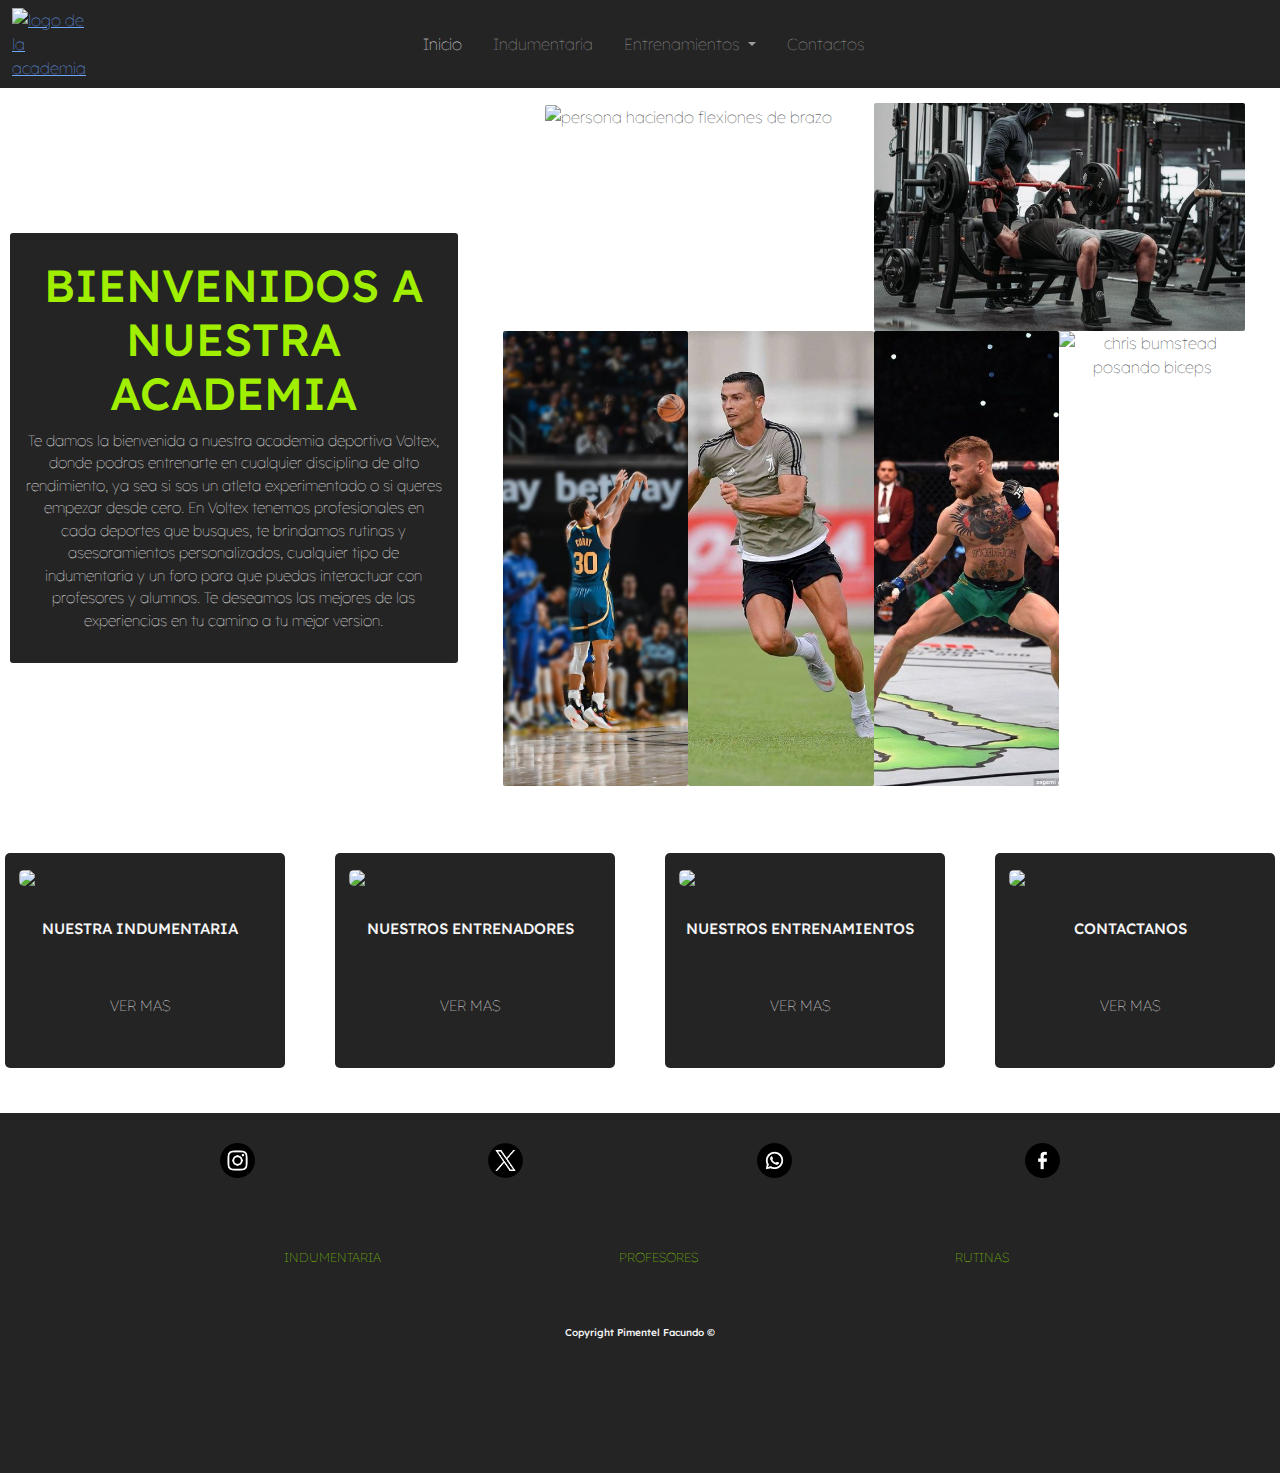
==== commit 202f0135: "entrega final para subirlo a la web" ====
--- a/index.html
+++ b/index.html
@@ -14,7 +14,7 @@
     <link rel="preconnect" href="https://fonts.gstatic.com" crossorigin>
     <link href="https://fonts.googleapis.com/css2?family=Arimo:ital,wght@0,400..700;1,400..700&family=Lexend+Deca:wght@100..900&family=Public+Sans:ital,wght@0,100..900;1,100..900&display=swap" rel="stylesheet">
 
-    <title>Segunda Entrega</title>
+    <title>Academia Voltex</title>
 </head>
 <body>
     
@@ -62,7 +62,7 @@
         <div class="texto">
           <h1>BIENVENIDOS A NUESTRA ACADEMIA</h1>
           <p>Te damos la bienvenida a nuestra academia deportiva Voltex, donde podras entrenarte en cualquier disciplina de alto rendimiento, ya sea si sos un atleta experimentado o si queres empezar desde cero. 
-            En Voltex tenemos profesionales en cada disciplina que necesites, te brindamos rutinas y asesoramientos personalizados, cualquier tipo de indumentaria y un foro para que puedas interactuar con los profesores y alumnos. Te deseamos las mejores de las experiencias en tu camino a tu mejor version. 
+            En Voltex tenemos profesionales en cada deportes que busques, te brindamos rutinas y asesoramientos personalizados, cualquier tipo de indumentaria y un foro para que puedas interactuar con profesores y alumnos. Te deseamos las mejores de las experiencias en tu camino a tu mejor version. 
           </p>
         </div>
 
@@ -137,10 +137,10 @@
 
     <footer>
       <div>
-        <a href=""><img src="img/footer-contactos/instagram.png" alt="Instragam logo"></a>
-        <a href=""><img src="img/footer-contactos/whatsapp.png" alt="Whatsapp logo"></a>
-        <a href=""><img src="img/footer-contactos/x.png" alt="Twitter logo"></a>
-        <a href=""><img src="img/footer-contactos/facebook.png" alt="Facebook logo"></a>
+        <a href="https://www.instagram.com/facundopimentel_" target="_blank"><img src="img/footer-contactos/instagram.png" alt="Instragam logo"></a>
+        <a href="https://walink.co/68e1db" target="_blank"><img src="img/footer-contactos/whatsapp.png" alt="Whatsapp logo"></a>
+        <a href="https://x.com/facuupimentel_" target="_blank"><img src="img/footer-contactos/x.png" alt="Twitter logo"></a>
+        <a href="https://www.facebook.com/facundo.pimentel?locale=es_LA target="_blank""><img src="img/footer-contactos/facebook.png" alt="Facebook logo"></a>
       </div>
 
       <div>
--- a/css/styles.css
+++ b/css/styles.css
@@ -19,7 +19,7 @@
   color: whitesmoke;
   margin: 20px 5px;
   border-radius: 2px;
-  font-size: 13px;
+  font-size: 15px;
   padding: 5px;
 }
 
@@ -27,8 +27,8 @@
   background-color: #242424;
   border: 0.5px solid #242424;
   color: whitesmoke;
-  padding: 8px;
-  font-size: 11px;
+  padding: 9px;
+  font-size: 12px;
 }
 
 * {
@@ -51,6 +51,10 @@
 header .bg-navbar .container-fluid .nav-menu .bg-navbar {
   background-color: #242424;
 }
+header .bg-navbar .container-fluid .nav-menu .bg-navbar li a:hover {
+  background-color: #A1EF00;
+  color: #242424;
+}
 header .bg-navbar .container-fluid .nav-menu .navbar-nav {
   margin: 0px 20px;
   gap: 15px;
@@ -69,7 +73,7 @@
 main .box-one .texto {
   margin: 40px 10px;
   border-radius: 3px;
-  font-size: 18px;
+  font-size: 17px;
   background-color: #242424;
   color: whitesmoke;
   padding: 15px;
@@ -110,7 +114,7 @@
   display: flex;
   flex-direction: column;
   align-items: center;
-  border-radius: 5px;
+  border-radius: 2px;
   gap: 40px;
   margin: 40px 0px;
 }
@@ -119,29 +123,31 @@
   width: 95%;
   margin: 5px 5px;
   border-radius: 5px;
-  font-size: 12px;
+  font-size: 0px;
   background-color: #242424;
   color: whitesmoke;
-}
-main .links-pages div .link-text {
-  display: flex;
-  flex-direction: column;
-  margin-right: 15px;
-}
-main .links-pages div .link-text h2 {
-  font-size: 14px;
-}
-main .links-pages div .link-text img {
+  align-items: center;
+}
+main .links-pages div .link-img img {
   margin: 5px 5px;
   border-radius: 5px;
   font-size: 0px;
   width: 95%;
 }
+main .links-pages div .link-text {
+  display: flex;
+  flex-direction: column;
+  margin-right: 15px;
+}
+main .links-pages div .link-text h2 {
+  font-size: 14px;
+}
 main .links-pages div .link-text a {
+  color: white;
+  font-size: 15px;
+  width: 60%;
   text-decoration: none;
-  color: whitesmoke;
-  width: 60%;
-  padding: 12px;
+  padding: 15px;
 }
 main .links-pages div .link-text a:hover {
   background-color: #A1EF00;
@@ -149,50 +155,6 @@
   border-radius: 15px;
 }
 
-.links-pages {
-  display: flex;
-  flex-direction: column;
-  align-items: center;
-  border-radius: 2px;
-  gap: 40px;
-  margin: 40px 0px;
-}
-.links-pages div {
-  display: flex;
-  width: 95%;
-  margin: 5px 5px;
-  border-radius: 5px;
-  font-size: 0px;
-  background-color: #242424;
-  color: whitesmoke;
-  align-items: center;
-}
-.links-pages div h2 {
-  font-size: 14px;
-}
-.links-pages div img {
-  margin: 5px 5px;
-  border-radius: 5px;
-  font-size: 0px;
-  width: 95%;
-}
-.links-pages .container-links .link-text {
-  display: flex;
-  flex-direction: column;
-  margin-right: 15px;
-}
-.links-pages .container-links .link-text a {
-  text-decoration: none;
-  color: whitesmoke;
-  width: 60%;
-  padding: 12px;
-}
-.links-pages .container-links .link-text a:hover {
-  background-color: #A1EF00;
-  color: #242424;
-  border-radius: 15px;
-}
-
 /* PIE DE PAGINA*/
 footer {
   background-color: #242424;
@@ -226,7 +188,8 @@
 .galeria .texto {
   margin: 20px 0px;
   border-radius: 2px;
-  font-size: 15px;
+  font-size: 17px;
+  box-shadow: 0 0 20px rgba(0, 0, 0, 0.2);
 }
 .galeria .texto h1 {
   background-color: #242424;
@@ -271,6 +234,7 @@
   display: none;
 }
 .galeria div h2 {
+  box-shadow: 0 0 20px rgba(0, 0, 0, 0.2);
   margin: 20px 3px;
   border-radius: 2px;
   font-size: 20px;
@@ -302,7 +266,7 @@
   padding: 15px;
 }
 .galeria .texto {
-  font-size: 15px;
+  font-size: 17px;
 }
 .galeria .texto img {
   width: 95%;
@@ -313,7 +277,7 @@
 main .texto {
   margin: 20px 3px;
   border-radius: 2px;
-  font-size: 15px;
+  font-size: 17px;
   background-color: #242424;
   color: whitesmoke;
   padding: 15px;
@@ -349,6 +313,9 @@
 main .fotos-cbum .cbum-cuatro {
   grid-column: span 3;
 }
+main .canelo {
+  margin: 22px 0px;
+}
 main .canelo .card-profe img {
   margin: 5px 5px;
   width: 40%;
@@ -417,12 +384,9 @@
 .contactos section .redes {
   margin: 20px 3px;
   border-radius: 3px;
-  font-size: 0px;
+  font-size: 19px;
   background-color: #242424;
   box-shadow: 0 0 20px rgba(0, 0, 0, 0.2);
-}
-.contactos section .redes .texto {
-  font-size: 15px;
 }
 .contactos section .redes .logos {
   display: flex;
@@ -443,7 +407,6 @@
   background-color: #242424;
   color: #A1EF00;
   padding: 25px;
-  box-shadow: 0 0 20px rgba(0, 0, 0, 0.2);
 }
 .contactos .inscripcion .formulario h1 {
   padding: 10px;
